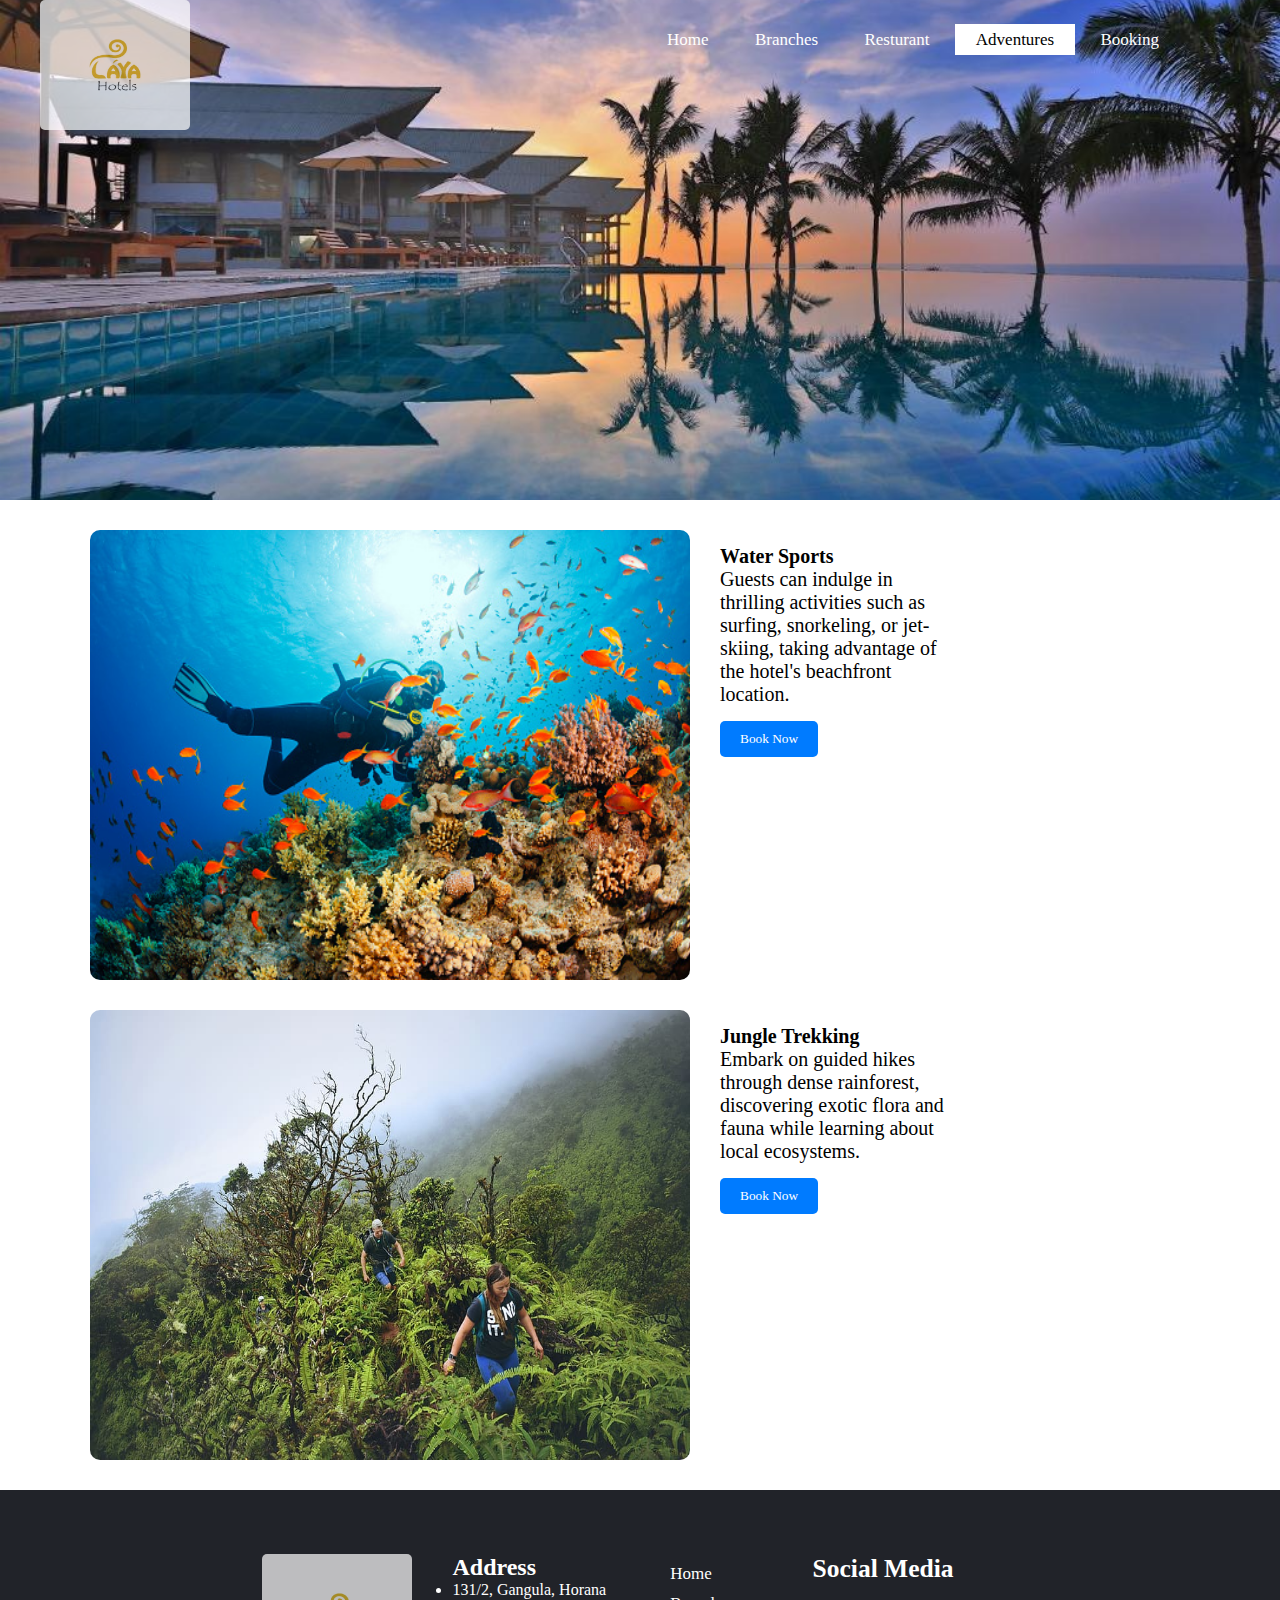
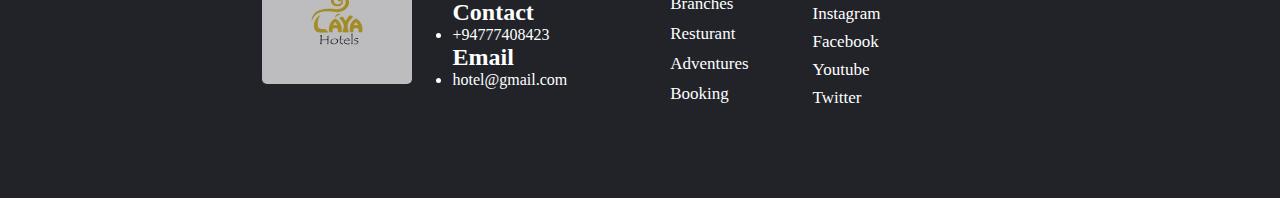
==== adventure.html @ d55602c0 "Add files via upload" ====
<!DOCTYPE html>
<html lang="en">
<head>
    <meta charset="UTF-8">
    <meta name="viewport" content="width=device-width, initial-scale=1.0">
    <title>Laya hotel</title>
    <link rel="stylesheet" href="style.css">
</head>
<body>
    <!-- this is the header section -->
    <header>
        <div class="main">
            <a href="index.html">
                <div class="logo">
                    <img src="./logo4.png" >
                </div>
            </a>
            <ul>
                <li><a href="index.html">Home</a></li>
                <li><a href="Branches.html">Branches</a></li>
                <li><a href="resturant.html">Resturant</a></li>
                <li class="active"><a href="adventure.html">Adventures</a></li>
                <li><a href="booking.html">Booking</a></li>
            </ul>
        </div>

    </header>
    <!-- middle content here -->
    <div class="adventure">
        <div class="advimg">
            <img src="./diving.jpg" >
            <div class="branch-name">
                <h4>Water Sports</h4>
                <P>Guests can indulge in thrilling activities such as surfing, snorkeling, or jet-skiing, taking advantage of the hotel's beachfront location.</P>
                <a href="booking.html">
                    <button type="button">Book Now</button>
                </a>
            </div>
            <iframe src="https://www.google.com/maps/embed?pb=!1m18!1m12!1m3!1d3962.74210256322!2d79.91994869999999!3d6.678839100000005!2m3!1f0!2f0!3f0!3m2!1i1024!2i768!4f13.1!3m3!1m2!1s0x3ae248780aeb0865%3A0x140353b3eaa64786!2sLaya%20Beach%20Hotel!5e0!3m2!1sen!2slk!4v1694326869383!5m2!1sen!2slk" width="400" height="300" style="border:0;" allowfullscreen="" loading="lazy" referrerpolicy="no-referrer-when-downgrade"></iframe>
        </div>
    </div>
    <div class="adventure">
        <div class="advimg">
            <img src="./trekking.jpg" >
            <div class="branch-name">
                <h4>Jungle Trekking</h4>
                <P>Embark on guided hikes through dense rainforest, discovering exotic flora and fauna while learning about local ecosystems.</P>
                <a href="booking.html">
                    <button type="button">Book Now</button>
                </a>
            </div>
            <iframe src="https://www.google.com/maps/embed?pb=!1m18!1m12!1m3!1d3962.74210256322!2d79.91994869999999!3d6.678839100000005!2m3!1f0!2f0!3f0!3m2!1i1024!2i768!4f13.1!3m3!1m2!1s0x3ae248780aeb0865%3A0x140353b3eaa64786!2sLaya%20Beach%20Hotel!5e0!3m2!1sen!2slk!4v1694326869383!5m2!1sen!2slk" width="400" height="300" style="border:0;" allowfullscreen="" loading="lazy" referrerpolicy="no-referrer-when-downgrade"></iframe>
        </div>
    </div>
            



    <!-- this is the footer section -->
    
        <div class="footer-container">
            <div class="footer">
                <a href="index.html">
                    <div class="logo">
                        <img src="./logo4.png" >
                    </div>
                </a>
                <div class="footer-headings footer1">
                    <h2>Address</h2>
                    <ul><li>131/2, Gangula, Horana</li></ul>
                    <h2>Contact</h2>
                    <ul><li>+94777408423</li></ul>
                    <h2>Email</h2>
                    <ul><li>hotel@gmail.com</li></ul>
                </div>
                <div class="footer-heading footer2">
                    <ul>
                        <li><a href="index.html">Home</a></li>
                        <li><a href="Branches.html">Branches</a></li>
                        <li><a href="resturant.html">Resturant</a></li>
                        <li><a href="adventure.html">Adventures</a></li>
                        <li><a href="booking.html">Booking</a></li>
                    </ul>
                </div>
                
                <div class="footer-heading footer3">
                    <h2>Social Media</h2><br>
                    <a href="#">Instagram</a>
                    <a href="#">Facebook</a>
                    <a href="#">Youtube</a>
                    <a href="#">Twitter</a>   
                </div>
            </div>
        </div>
    </footer>

</body>
</html>
---- style.css ----
*{
    margin: 0px;
    padding: 0px;
    box-sizing: border-box;
    font-family: century;
}

/* header */

header{
    background-image: url(./back2.jpg);
    height: 500px;
    width: 100%;
    background-size: cover;
    background-position: center;
    min-height: 100px;

}

header ul{
    float: right;
    list-style: none;
    margin: 30px;
    min-height: 400px;
    margin-right: 60px;
    font-size: 17px;

}

header li{
    display: inline;

}

header li a{
    text-decoration: none;
    color: white;
    padding: 5px 20px;
    border: 1px solid transparent;
    transition: 0.5 ease;

}

header li a:hover{
    background-color: white;
    color: black;

}

header li.active a{
    background-color: white;
    color: black;
}

.logo img{
    float: left;
    width: 150px;
    height: 130px;
    opacity: 0.7;
    border-radius: 5px;
}

.main{
    max-width: 1200px;
    margin: auto;

}
/* middle content for home */

.welcome{
    display: flex;
    justify-content: center;
    margin-top: 30px;
    font-size: 40px;
}

.wrapper1 img{
    max-width: 320px;
    float: left;
    border-radius: 10px;
    margin-right: 15px;
}

.wrapper1{
    display: flex;
    justify-content: center;
    align-items: center;
    background-color: rgb(138, 138, 185);
    padding: 10px;
    border-radius: 10px;
    min-height: 50vh;
    margin: 150px auto;
    width: 70%;
}
.text-box h2{
    font-size: 42px;

}

.text-box p{
    font-size: 16px;
    margin-top: 20px;
}

.wrapper2 img{
    max-width: 320px;
    float: right;
    border:3px solid black ;
    border-radius: 10px;
    margin-left: 15px;
}

.wrapper2{
    display: flex;
    justify-content: center;
    align-items: center;
    min-height: 50vh;
    margin: 150px auto;
    width: 70%;
}
/* middle content for branch */

.branch1{
    align-items: center;
    justify-content: center;
}
.img1 img{
    max-width: 520px;
    height: auto;
    margin-right: 50px;
}


.branch-name{
    margin-left: 30px;  
    margin-top: 15px;
    margin-bottom: 15px; 
    font-size: 20px;
} 

.img1{
    
    display: flex;
    position: relative;
    justify-content: space-between;
    justify-content: center;
    align-items: center;
    margin-top: 15px;
    margin-bottom: 15px;
    margin-right: 30px;
    margin-left: 30px;
    
}
.branch1 p{
    align-items: center;
    justify-content: center;
    margin-left: 60px;
    margin-right: 60px;
    margin-bottom: 15px;
    
}

.table{
    display: flex;
    justify-content: center;
    margin-top: 30px;
    margin-bottom: 30px;
}

table {
    border-collapse: collapse;
    width: 50%;
    margin: 20px auto;
    border-radius: 20px;
}

th, td {
    border: 1px solid #000;
    padding: 8px;
    text-align: center;
}

th {
    background-color: #f2f2f2;
}
/* middle content for adventure */

.advimg{
    display: flex;
    margin-top: 30px;
    margin-bottom: 30px;
    margin-left: 90px;
    margin-right: 30px;
}

.advimg img{
    width: 600px;
    height: 450px;
    border-radius: 10px;

}

.advimg button{
    background-color: #007bff;
    border: none;
    padding: 10px 20px;
    cursor: pointer;
    color: white;
    margin-top: 15px;
    border-radius: 5px;


}


.advimg a{
    text-decoration: none;
    font-weight: bold;
    color: #007bff;

}

.advimg a:hover{
    text-decoration: underline;
}



/* middle content for resturant */


.event{
    display: flex;
    justify-content: center;
    margin-top: 30px;
    margin-bottom: 30px;
}
.event-button{
    display: flex;
    flex-direction: row;
    justify-content: center;
    margin-top: 30px;
    margin-bottom: 30px;
    
    
}

#wedding{
    margin-right: 30px;
}

.event-button button{
    background-color: #007bff;
    border: none;
    padding: 10px 20px;
    cursor: pointer;
    color: white;
    margin-top: 15px;
    border-radius: 5px;

}

.menu-button button{
    background-color: #007bff;
    border: none;
    padding: 10px 20px;
    cursor: pointer;
    color: white;
    margin-top: 15px;
    border-radius: 5px;
}
.english{
    display: flex;
    margin-top: 20px;
    margin-bottom: 20px;
    margin-left: 30px;
    margin-right: 30px;
}
.english img{
    width: 450px;
    margin-right: 15px;
}

.menu p{
    margin-top: 15px;
    margin-right: 40px;
}
.menu h4{
    font-size: 25px;
}

.menu-button{
    margin: 200px;
    margin-right: 25px;
    margin-bottom: 0;
    margin-left: 15px;
}

/* middle content of booking */


.booking{
    display: flex;
    justify-content: center;
    margin-top: 30px;
    margin-bottom: 30px;
    
}
label{
    width: 200px;
    display:inline-block ;
}

.room{
    display: flex;
}

.room-left{
    margin-right: 40px;
}
.form{
    
    border-radius: 10px;
    background-color:#90939c;
    color: rgb(12, 12, 12);
    width: 800px;
    padding: 10px;
    padding-bottom: 50px;
    padding-top: 20px;
    margin-bottom: 50px;
    margin-left: 300px;
}

.form2{
    
    border-radius: 10px;
    background-color:#90939c;
    color: rgb(12, 12, 12);
    width: 800px;
    padding: 10px;
    padding-bottom: 50px;
    padding-top: 20px;
    margin-bottom: 50px;
    margin-left: 300px;
}

.room label{
    margin-top: 10px;
}

.submit{
    float: right;
    margin-top: 15px;
}



/* footer */
.footer .logo{
    margin-right: 40px;
}

.footer-container{
    background-color: #212329;
    padding: 4rem 0 4rem 0;
}

.footer{
    width: 80%;
    height: 20vh;
    background-color: #212329;
    color: white;
    display: flex;
    justify-content: center;
    flex-wrap: wrap;
    margin: 0 auto;

    
}

.footer-heading{
    display: flex;
    flex-direction: column;
    margin-right: 4rem;
    font-size: 17px;

}
.footer-headings{
    display: flex;
    flex-direction: column;
    margin-right: 4rem;
}

.footer-heading h2{
    margin-bottom: zero;
}
.footer-headings h2{
    margin-bottom: zero;
}

.footer-heading ul{
    list-style: none;
}

.footer-heading li{
    margin-top: 10px;
}

.footer-heading a{
    color: white;
    text-decoration: none;
    margin-bottom: 0.5rem;

}

.footer-heading li a:hover{
    color: rgb(43, 0, 255);
    transition: 0.3s ease-out;
}
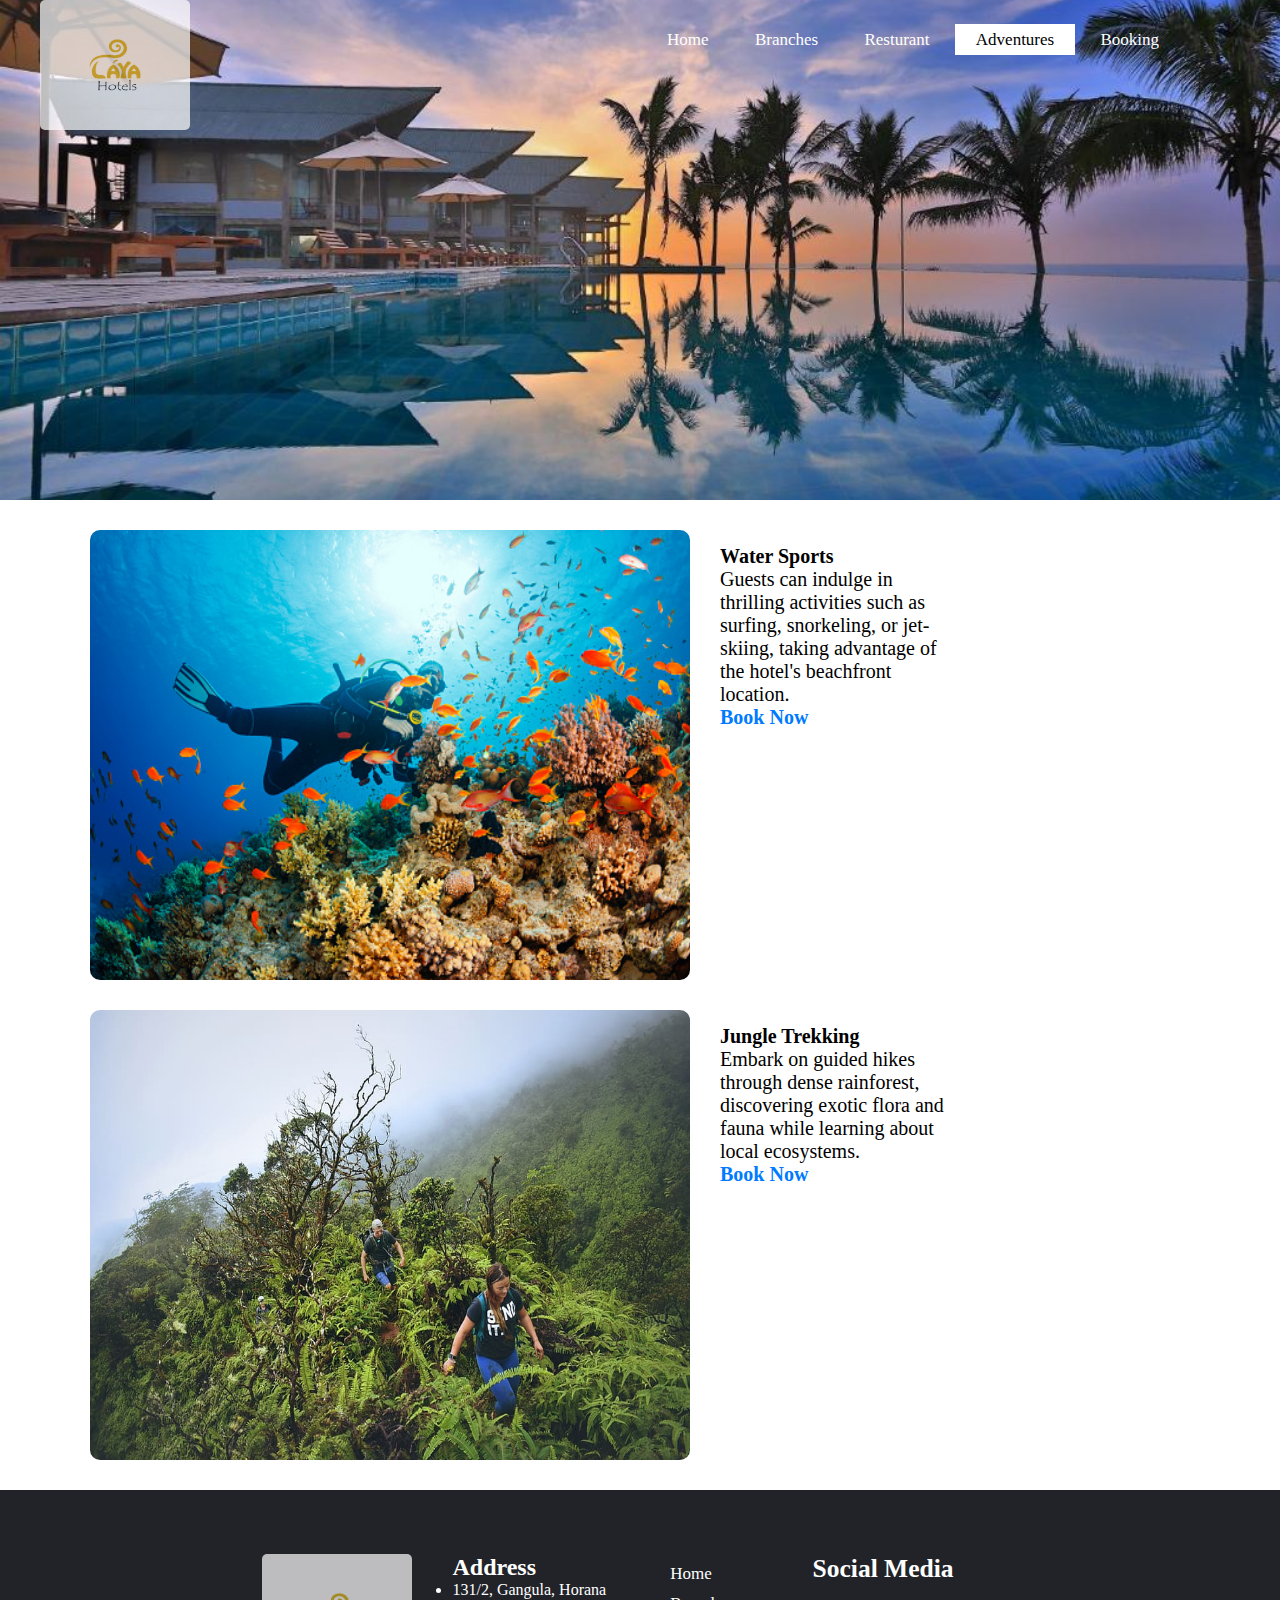
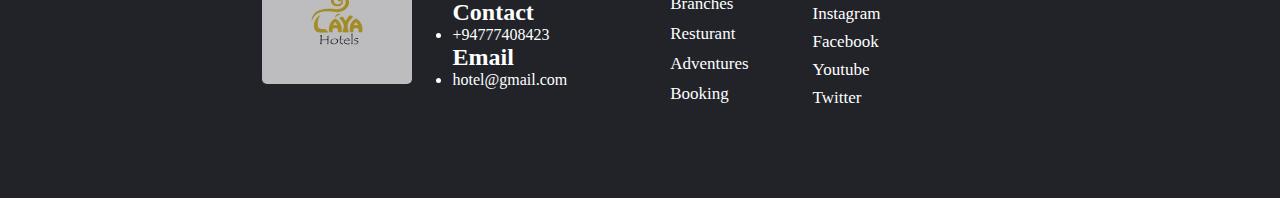
==== commit aad4b18c: "did changes" ====
--- a/adventure.html
+++ b/adventure.html
@@ -12,7 +12,7 @@
         <div class="main">
             <a href="index.html">
                 <div class="logo">
-                    <img src="./logo4.png" >
+                    <img src="./logo4.png" alt="" >
                 </div>
             </a>
             <ul>
@@ -28,26 +28,22 @@
     <!-- middle content here -->
     <div class="adventure">
         <div class="advimg">
-            <img src="./diving.jpg" >
+            <img src="./diving.jpg" alt="" >
             <div class="branch-name">
                 <h4>Water Sports</h4>
                 <P>Guests can indulge in thrilling activities such as surfing, snorkeling, or jet-skiing, taking advantage of the hotel's beachfront location.</P>
-                <a href="booking.html">
-                    <button type="button">Book Now</button>
-                </a>
+                <a href="booking.html" class="button" >Book Now</a>
             </div>
             <iframe src="https://www.google.com/maps/embed?pb=!1m18!1m12!1m3!1d3962.74210256322!2d79.91994869999999!3d6.678839100000005!2m3!1f0!2f0!3f0!3m2!1i1024!2i768!4f13.1!3m3!1m2!1s0x3ae248780aeb0865%3A0x140353b3eaa64786!2sLaya%20Beach%20Hotel!5e0!3m2!1sen!2slk!4v1694326869383!5m2!1sen!2slk" width="400" height="300" style="border:0;" allowfullscreen="" loading="lazy" referrerpolicy="no-referrer-when-downgrade"></iframe>
         </div>
     </div>
     <div class="adventure">
         <div class="advimg">
-            <img src="./trekking.jpg" >
+            <img src="./trekking.jpg" alt="">
             <div class="branch-name">
                 <h4>Jungle Trekking</h4>
                 <P>Embark on guided hikes through dense rainforest, discovering exotic flora and fauna while learning about local ecosystems.</P>
-                <a href="booking.html">
-                    <button type="button">Book Now</button>
-                </a>
+                <a href="booking.html" class="button" >Book Now</a>
             </div>
             <iframe src="https://www.google.com/maps/embed?pb=!1m18!1m12!1m3!1d3962.74210256322!2d79.91994869999999!3d6.678839100000005!2m3!1f0!2f0!3f0!3m2!1i1024!2i768!4f13.1!3m3!1m2!1s0x3ae248780aeb0865%3A0x140353b3eaa64786!2sLaya%20Beach%20Hotel!5e0!3m2!1sen!2slk!4v1694326869383!5m2!1sen!2slk" width="400" height="300" style="border:0;" allowfullscreen="" loading="lazy" referrerpolicy="no-referrer-when-downgrade"></iframe>
         </div>
@@ -57,12 +53,13 @@
 
 
     <!-- this is the footer section -->
+    <footer>
     
         <div class="footer-container">
             <div class="footer">
                 <a href="index.html">
                     <div class="logo">
-                        <img src="./logo4.png" >
+                        <img src="./logo4.png" alt="">
                     </div>
                 </a>
                 <div class="footer-headings footer1">
--- a/style.css
+++ b/style.css
@@ -37,7 +37,7 @@
     color: white;
     padding: 5px 20px;
     border: 1px solid transparent;
-    transition: 0.5 ease;
+     transition: ease; 
 
 }
 
@@ -97,6 +97,10 @@
 
 }
 
+.text-box li{
+    margin-top: 8px;
+}
+
 .text-box p{
     font-size: 16px;
     margin-top: 20px;
@@ -217,6 +221,7 @@
     text-decoration: none;
     font-weight: bold;
     color: #007bff;
+    margin-top: 30px;
 
 }
 
@@ -249,20 +254,23 @@
     margin-right: 30px;
 }
 
-.event-button button{
+.event-button .button{
     background-color: #007bff;
     border: none;
     padding: 10px 20px;
+    text-decoration: none;
     cursor: pointer;
     color: white;
     margin-top: 15px;
+    margin-right: 15px;
     border-radius: 5px;
 
 }
 
-.menu-button button{
+.menu-button .button{
     background-color: #007bff;
     border: none;
+    text-decoration: none;
     padding: 10px 20px;
     cursor: pointer;
     color: white;
@@ -391,12 +399,8 @@
     margin-right: 4rem;
 }
 
-.footer-heading h2{
-    margin-bottom: zero;
-}
-.footer-headings h2{
-    margin-bottom: zero;
-}
+
+
 
 .footer-heading ul{
     list-style: none;
